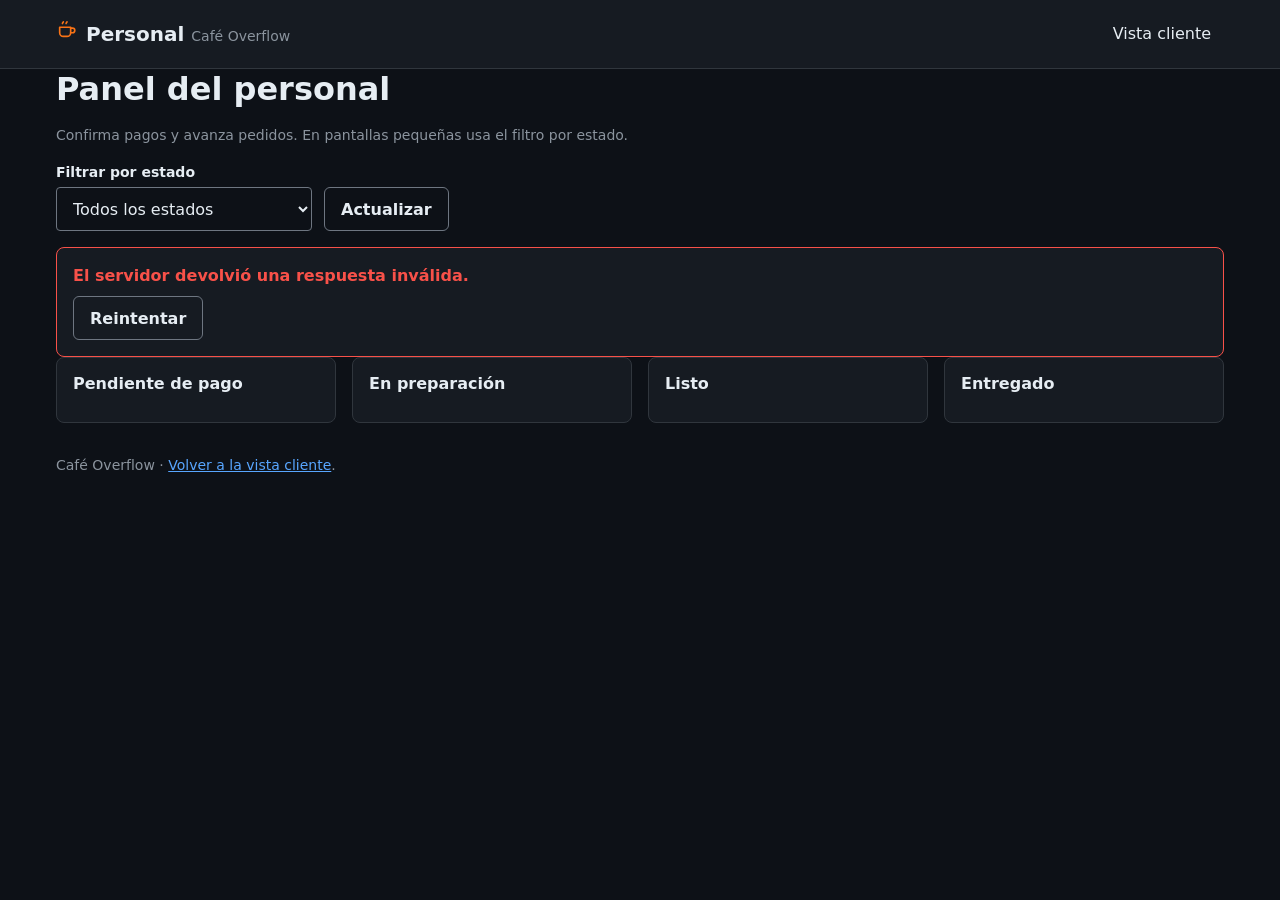
==== cafe_overflow/presentation/web/personal.html @ 3818ed90 "feat: agrega la interfaz web para clientes y personal" ====
<!DOCTYPE html>
<html lang="es">
<head>
  <meta charset="utf-8">
  <meta name="viewport" content="width=device-width, initial-scale=1">
  <meta name="description" content="Panel del personal de Café Overflow: gestiona pedidos por estado.">
  <title>Personal · Café Overflow</title>
  <link rel="icon" href="data:image/svg+xml,%3Csvg xmlns='http://www.w3.org/2000/svg' viewBox='0 0 24 24' fill='none' stroke='%23f97316' stroke-width='2'%3E%3Cpath d='M4 9h12v6a4 4 0 0 1-4 4H8a4 4 0 0 1-4-4V9z'/%3E%3C/svg%3E">
  <link rel="stylesheet" href="css/tokens.css">
  <link rel="stylesheet" href="css/base.css">
  <link rel="stylesheet" href="css/components.css">
  <link rel="stylesheet" href="css/views.css">
</head>
<body>
  <a class="skip-link" href="#contenido">Saltar al contenido principal</a>

  <header class="site-header">
    <div class="contenedor site-header__inner">
      <a class="marca" href="personal.html" aria-label="Panel del personal, inicio">
        <span class="marca__icono" aria-hidden="true">
          <svg width="22" height="22" viewBox="0 0 24 24" fill="none" stroke="currentColor" stroke-width="1.8" stroke-linecap="round" stroke-linejoin="round"><path d="M4 9h12v6a4 4 0 0 1-4 4H8a4 4 0 0 1-4-4V9z"/><path d="M16 10h2a2.5 2.5 0 0 1 0 5h-2"/><path d="M7 5c0-1 1-1 1-2M11 5c0-1 1-1 1-2"/></svg>
        </span>
        <span>Personal <span class="marca__tag">Café Overflow</span></span>
      </a>
      <nav class="nav-principal" aria-label="Navegación principal">
        <a href="index.html">Vista cliente</a>
      </nav>
    </div>
  </header>

  <main class="contenedor" id="contenido">
    <h1>Panel del personal</h1>
    <p class="texto-secundario">Confirma pagos y avanza pedidos. En pantallas pequeñas usa el filtro por estado.</p>

    <div class="personal-controles">
      <div class="field">
        <label class="field__label" for="personal-filtro">Filtrar por estado</label>
        <select class="field__select" id="personal-filtro"></select>
      </div>
      <button class="btn btn--secondary" id="personal-actualizar" type="button">Actualizar</button>
    </div>

    <div id="personal-estado" aria-live="polite"></div>

    <div class="personal-board" id="personal-board">
      <section class="personal-columna" id="col-PENDIENTE_DE_PAGO" aria-labelledby="t-PENDIENTE_DE_PAGO">
        <h2 class="personal-columna__titulo" id="t-PENDIENTE_DE_PAGO">Pendiente de pago <span class="personal-columna__conteo" id="conteo-PENDIENTE_DE_PAGO"></span></h2>
        <div id="lista-PENDIENTE_DE_PAGO"></div>
      </section>
      <section class="personal-columna" id="col-EN_PREPARACION" aria-labelledby="t-EN_PREPARACION">
        <h2 class="personal-columna__titulo" id="t-EN_PREPARACION">En preparación <span class="personal-columna__conteo" id="conteo-EN_PREPARACION"></span></h2>
        <div id="lista-EN_PREPARACION"></div>
      </section>
      <section class="personal-columna" id="col-LISTO" aria-labelledby="t-LISTO">
        <h2 class="personal-columna__titulo" id="t-LISTO">Listo <span class="personal-columna__conteo" id="conteo-LISTO"></span></h2>
        <div id="lista-LISTO"></div>
      </section>
      <section class="personal-columna" id="col-ENTREGADO" aria-labelledby="t-ENTREGADO">
        <h2 class="personal-columna__titulo" id="t-ENTREGADO">Entregado <span class="personal-columna__conteo" id="conteo-ENTREGADO"></span></h2>
        <div id="lista-ENTREGADO"></div>
      </section>
    </div>
  </main>

  <footer class="site-footer">
    <div class="contenedor">
      <p>Café Overflow · <a href="index.html">Volver a la vista cliente</a>.</p>
    </div>
  </footer>

  <div class="toasts" id="toasts" aria-live="polite"></div>
  <noscript><p class="contenedor">Esta aplicación necesita JavaScript para gestionar pedidos.</p></noscript>

  <script type="module" src="js/vistas/personal.js"></script>
</body>
</html>
---- cafe_overflow/presentation/web/css/tokens.css ----
/* tokens.css — Design system Café Overflow v1.0 (Docs/DESING.md §3).
   Dark-only, cero dependencias externas, solo fuentes del sistema. */

:root {
  color-scheme: dark;

  /* 3.1 Superficies (GitHub Dark / Primer) */
  --bg-base: #0d1117;
  --bg-surface: #161b22;
  --bg-elevated: #1c2128;

  /* 3.1 Bordes con roles distintos: subtle decora, field delimita campos */
  --border-subtle: #30363d;
  --border-field: #6e7681;

  /* 3.1 Texto (inverse va SOBRE el botón naranja, ratio 6.8) */
  --text-main: #e6edf3;
  --text-muted: #8b949e;
  --text-inverse: #0d1117;

  /* 3.2 Acentos semánticos: un tinte, un significado */
  --accent-coffee: #f97316;
  --color-success: #3fb950;
  --color-warning: #d29922;
  --color-error: #f85149;
  --color-info: #58a6ff;
  --color-loyalty: #bc8cff;

  /* 3.3 Estados del pedido (sin solapes con stock ni niveles) */
  --st-pendiente: #d29922;
  --st-preparacion: #58a6ff;
  --st-listo: #3fb950;
  --st-entregado: #8b949e;

  /* 3.5 Tipografía: solo stacks del sistema */
  --font-sans: system-ui, -apple-system, "Segoe UI", Roboto, "Helvetica Neue", Arial, sans-serif;
  --font-mono: ui-monospace, "SFMono-Regular", "Cascadia Code", Consolas, "Liberation Mono", Menlo, monospace;

  --text-xs: 0.75rem;
  --text-sm: 0.875rem;
  --text-md: 1rem;
  --text-lg: 1.25rem;
  --text-xl: 1.5rem;
  --text-2xl: 2rem;

  --leading-tight: 1.25;
  --leading-body: 1.5;
  --weight-regular: 400;
  --weight-medium: 600;
  --weight-bold: 700;

  /* 3.6 Espaciado base 4px */
  --space-1: 0.25rem;
  --space-2: 0.5rem;
  --space-3: 0.75rem;
  --space-4: 1rem;
  --space-6: 1.5rem;
  --space-8: 2rem;
  --space-12: 3rem;

  /* 3.6 Radios: estética IDE contenida */
  --radius-sm: 4px;
  --radius-md: 6px;
  --radius-lg: 8px;
  --radius-full: 999px;

  /* 3.6 Breakpoints mobile-first y ancho máximo */
  --bp-md: 640px;
  --bp-lg: 1024px;
  --content-max: 1200px;

  /* 3.8 Foco y motion */
  --focus-ring: 2px solid var(--color-info);
  --focus-offset: 2px;
  --duration-fast: 150ms;
  --duration-base: 200ms;
  --easing-standard: cubic-bezier(0.2, 0, 0, 1);
}
---- cafe_overflow/presentation/web/css/base.css ----
/* base.css — reset mínimo, tipografía, foco y layout base (DESING.md §3.5, §3.8, §6). */

*, *::before, *::after {
  box-sizing: border-box;
}

html {
  scroll-behavior: smooth;
}

body {
  margin: 0;
  background-color: var(--bg-base);
  color: var(--text-main);
  font-family: var(--font-sans);
  font-size: var(--text-md);
  line-height: var(--leading-body);
  min-height: 100vh;
}

/* Foco solo con teclado, según §3.8. */
:focus-visible {
  outline: var(--focus-ring);
  outline-offset: var(--focus-offset);
}

h1, h2, h3 {
  line-height: var(--leading-tight);
  margin: 0 0 var(--space-4);
}

h1 {
  font-size: var(--text-2xl);
  font-weight: var(--weight-bold);
}

h2 {
  font-size: var(--text-xl);
  font-weight: var(--weight-medium);
}

h3 {
  font-size: var(--text-lg);
  font-weight: var(--weight-medium);
}

p {
  margin: 0 0 var(--space-4);
}

a {
  color: var(--color-info);
}

/* Cifras monetarias, IDs y saldos: mono + tabulares (§3.5). */
.mono, .precio, .pedido-id, .saldo-puntos {
  font-family: var(--font-mono);
  font-variant-numeric: tabular-nums;
}

/* Contenedor centrado con ancho máximo (§6). */
.contenedor {
  max-width: var(--content-max);
  margin-inline: auto;
  padding-inline: var(--space-4);
}

/* Enlace de salto para teclado y lectores (§accesibilidad). */
.skip-link {
  position: absolute;
  left: var(--space-4);
  top: -100px;
  background: var(--bg-elevated);
  color: var(--text-main);
  border: 1px solid var(--border-field);
  border-radius: var(--radius-md);
  padding: var(--space-2) var(--space-4);
  z-index: 300;
  min-height: 44px;
  display: inline-flex;
  align-items: center;
}

.skip-link:focus-visible {
  top: var(--space-2);
}

/* Cabecera y navegación del sitio. */
.site-header {
  background: var(--bg-surface);
  border-bottom: 1px solid var(--border-subtle);
  position: sticky;
  top: 0;
  z-index: 10;
}

.site-header__inner {
  display: flex;
  align-items: center;
  gap: var(--space-4);
  flex-wrap: wrap;
  padding-block: var(--space-3);
}

.marca {
  display: inline-flex;
  align-items: center;
  gap: var(--space-2);
  color: var(--text-main);
  text-decoration: none;
  font-weight: var(--weight-bold);
  font-size: var(--text-lg);
  min-height: 44px;
}

.marca__icono {
  color: var(--accent-coffee);
  flex: none;
}

.marca__tag {
  color: var(--text-muted);
  font-weight: var(--weight-regular);
  font-size: var(--text-sm);
}

.nav-principal {
  display: flex;
  gap: var(--space-2);
  flex-wrap: wrap;
  margin-left: auto;
}

.nav-principal a {
  color: var(--text-main);
  text-decoration: none;
  min-height: 44px;
  display: inline-flex;
  align-items: center;
  padding: var(--space-2) var(--space-3);
  border-radius: var(--radius-md);
  border: 1px solid transparent;
}

.nav-principal a:hover {
  background: var(--bg-elevated);
  border-color: var(--border-subtle);
}

.seccion {
  padding-block: var(--space-8);
  border-bottom: 1px solid var(--border-subtle);
}

.seccion__cabecera {
  display: flex;
  align-items: center;
  gap: var(--space-4);
  flex-wrap: wrap;
  margin-bottom: var(--space-4);
}

.seccion__cabecera h2 {
  margin: 0;
  margin-right: auto;
}

.texto-secundario {
  color: var(--text-muted);
  font-size: var(--text-sm);
}

.site-footer {
  padding-block: var(--space-8);
  color: var(--text-muted);
  font-size: var(--text-sm);
}

/* Toda animación respeta prefers-reduced-motion (§3.8). */
@media (prefers-reduced-motion: reduce) {
  *, *::before, *::after {
    animation-duration: 0.01ms !important;
    animation-iteration-count: 1 !important;
    transition-duration: 0.01ms !important;
    scroll-behavior: auto !important;
  }
}
---- cafe_overflow/presentation/web/css/components.css ----
/* components.css — componentes y estados mínimos (DESING.md §5). BEM. */

/* 5.1 Botones: una acción primaria por vista, altura mínima 44px. */
.btn {
  font-family: var(--font-sans);
  font-size: var(--text-md);
  font-weight: var(--weight-medium);
  min-height: 44px;
  padding: var(--space-2) var(--space-4);
  border-radius: var(--radius-md);
  border: 1px solid transparent;
  cursor: pointer;
  display: inline-flex;
  align-items: center;
  justify-content: center;
  gap: var(--space-2);
  text-decoration: none;
  transition: background var(--duration-fast) var(--easing-standard),
    border-color var(--duration-fast) var(--easing-standard);
}

.btn--primary {
  background: var(--accent-coffee);
  color: var(--text-inverse);
}

.btn--primary:hover {
  filter: brightness(1.08);
}

.btn--secondary {
  background: transparent;
  color: var(--text-main);
  border-color: var(--border-field);
}

.btn--secondary:hover {
  background: var(--bg-elevated);
}

.btn--danger {
  background: transparent;
  color: var(--color-error);
  border-color: var(--color-error);
}

.btn--danger:hover {
  background: var(--bg-elevated);
}

.btn--ghost {
  background: transparent;
  color: var(--text-main);
}

.btn--ghost:hover {
  background: var(--bg-elevated);
}

.btn:disabled, .btn[aria-disabled="true"] {
  opacity: 0.5;
  cursor: not-allowed;
}

/* Estado loading: spinner CSS + texto "Procesando…", sin perder foco. */
.btn__spinner {
  width: 1rem;
  height: 1rem;
  border-radius: 50%;
  border: 2px solid currentColor;
  border-top-color: transparent;
  animation: giro 0.8s linear infinite;
  flex: none;
}

@keyframes giro {
  to { transform: rotate(360deg); }
}

/* 5.2 Inputs: label arriba, borde field, error accesible. */
.field {
  display: flex;
  flex-direction: column;
  gap: var(--space-1);
  margin-bottom: var(--space-4);
}

.field__label {
  font-weight: var(--weight-medium);
  font-size: var(--text-sm);
}

.field__input, .field__select {
  font-family: var(--font-sans);
  font-size: var(--text-md);
  color: var(--text-main);
  background: var(--bg-base);
  border: 1px solid var(--border-field);
  border-radius: var(--radius-sm);
  min-height: 44px;
  padding: var(--space-2) var(--space-3);
  width: 100%;
}

.field__input:focus-visible, .field__select:focus-visible {
  outline: var(--focus-ring);
  outline-offset: var(--focus-offset);
}

.field__input[aria-invalid="true"] {
  border-color: var(--color-error);
}

.field__help {
  color: var(--text-muted);
  font-size: var(--text-sm);
  margin: 0;
}

.field__error {
  color: var(--color-error);
  font-size: var(--text-sm);
  margin: 0;
  font-weight: var(--weight-medium);
}

/* 5.3 Stepper de cantidad: botones 44x44, valor en mono. */
.stepper {
  display: inline-flex;
  align-items: center;
  gap: var(--space-2);
}

.stepper__btn {
  width: 44px;
  height: 44px;
  display: inline-flex;
  align-items: center;
  justify-content: center;
  background: var(--bg-elevated);
  color: var(--text-main);
  border: 1px solid var(--border-field);
  border-radius: var(--radius-md);
  font-size: var(--text-lg);
  cursor: pointer;
}

.stepper__btn:hover {
  border-color: var(--accent-coffee);
}

.stepper__btn:disabled {
  opacity: 0.5;
  cursor: not-allowed;
}

.stepper__value {
  font-family: var(--font-mono);
  font-variant-numeric: tabular-nums;
  min-width: 3ch;
  text-align: center;
  font-size: var(--text-md);
}

/* 5.4 Tarjeta de producto estilo snippet. */
.card-producto {
  background: var(--bg-surface);
  border: 1px solid var(--border-subtle);
  border-radius: var(--radius-lg);
  padding: var(--space-4);
  display: flex;
  flex-direction: column;
  gap: var(--space-2);
  transition: border-color var(--duration-fast) var(--easing-standard);
}

.card-producto:hover {
  border-color: var(--border-field);
}

.card-producto__nombre {
  font-size: var(--text-lg);
  font-weight: var(--weight-medium);
  margin: 0;
}

/* Foto local del producto: encuadre fijo, sin deformar la tarjeta. */
.card-producto__foto {
  width: 100%;
  aspect-ratio: 16 / 9;
  object-fit: cover;
  border-radius: var(--radius-md);
  border: 1px solid var(--border-subtle);
  display: block;
}

.card-producto__precio {
  font-family: var(--font-mono);
  font-variant-numeric: tabular-nums;
  font-size: var(--text-lg);
  color: var(--accent-coffee);
}

.card-producto__acciones {
  margin-top: auto;
  padding-top: var(--space-2);
}

/* 5.6 Badges: pill 12px mono, texto siempre explícito. */
.badge {
  display: inline-flex;
  align-items: center;
  gap: var(--space-1);
  font-family: var(--font-mono);
  font-size: var(--text-xs);
  letter-spacing: 0.02em;
  border-radius: var(--radius-sm);
  border: 1px solid;
  padding: 0.2rem 0.6rem;
  white-space: nowrap;
  min-height: 24px;
}

.badge--pendiente {
  color: var(--st-pendiente);
  border-color: var(--st-pendiente);
  background: rgba(210, 153, 34, 0.15);
}

.badge--preparacion {
  color: var(--st-preparacion);
  border-color: var(--st-preparacion);
  background: rgba(88, 166, 255, 0.15);
}

.badge--listo {
  color: var(--st-listo);
  border-color: var(--st-listo);
  background: rgba(63, 185, 80, 0.15);
}

.badge--entregado {
  color: var(--st-entregado);
  border-color: var(--st-entregado);
  background: rgba(139, 148, 158, 0.15);
}

.badge--stock-ok {
  color: var(--color-success);
  border-color: var(--color-success);
  background: rgba(63, 185, 80, 0.15);
}

.badge--stock-bajo {
  color: var(--color-warning);
  border-color: var(--color-warning);
  background: rgba(210, 153, 34, 0.15);
}

.badge--stock-agotado {
  color: var(--color-error);
  border-color: var(--color-error);
  background: rgba(248, 81, 73, 0.15);
}

.badge--junior {
  color: var(--text-muted);
  border-color: var(--text-muted);
  background: transparent;
}

.badge--mid {
  color: var(--color-info);
  border-color: var(--color-info);
  background: rgba(88, 166, 255, 0.15);
}

.badge--senior {
  color: var(--accent-coffee);
  border-color: var(--accent-coffee);
  background: rgba(249, 115, 22, 0.15);
}

.badge--puntos {
  color: var(--color-loyalty);
  border-color: var(--color-loyalty);
  background: rgba(188, 140, 255, 0.15);
}

/* 5.7 Pipeline de estado: 4 pasos con conectores tipo tubería. */
.pipeline {
  list-style: none;
  display: flex;
  align-items: center;
  margin: var(--space-3) 0;
  padding: 0;
}

.pipeline__paso {
  display: flex;
  align-items: center;
  gap: var(--space-1);
  font-size: var(--text-xs);
  font-family: var(--font-mono);
  color: var(--text-muted);
  border: 1px solid var(--border-subtle);
  border-radius: var(--radius-full);
  padding: 0.25rem 0.6rem;
  white-space: nowrap;
}

.pipeline__conector {
  flex: 1;
  min-width: var(--space-2);
  height: 2px;
  background: var(--border-subtle);
}

.pipeline__paso--completo {
  color: var(--color-success);
  border-color: var(--color-success);
}

.pipeline__paso--completo + .pipeline__conector {
  background: var(--color-success);
}

/* El paso activo late sutil; sin pulso con reduced-motion. */
.pipeline__paso--activo {
  font-weight: var(--weight-bold);
}

.pipeline__paso--activo[data-estado="PENDIENTE_DE_PAGO"] {
  color: var(--st-pendiente);
  border-color: var(--st-pendiente);
  animation: pulso var(--duration-base) var(--easing-standard) infinite alternate;
}

.pipeline__paso--activo[data-estado="EN_PREPARACION"] {
  color: var(--st-preparacion);
  border-color: var(--st-preparacion);
  animation: pulso var(--duration-base) var(--easing-standard) infinite alternate;
}

.pipeline__paso--activo[data-estado="LISTO"] {
  color: var(--st-listo);
  border-color: var(--st-listo);
  animation: pulso var(--duration-base) var(--easing-standard) infinite alternate;
}

@keyframes pulso {
  from { opacity: 1; }
  to { opacity: 0.65; }
}

/* 5.5 Resumen de compra: filas de totales del servidor. */
.resumen {
  background: var(--bg-surface);
  border: 1px solid var(--border-subtle);
  border-radius: var(--radius-lg);
  padding: var(--space-4);
}

.resumen__fila {
  display: flex;
  justify-content: space-between;
  gap: var(--space-4);
  padding-block: var(--space-1);
  font-size: var(--text-sm);
}

.resumen__fila dd {
  margin: 0;
  font-family: var(--font-mono);
  font-variant-numeric: tabular-nums;
}

.resumen__fila--total {
  border-top: 1px solid var(--border-subtle);
  margin-top: var(--space-2);
  padding-top: var(--space-3);
  font-size: var(--text-md);
  font-weight: var(--weight-bold);
}

.resumen__fila--total dd {
  color: var(--accent-coffee);
  font-size: var(--text-lg);
}

/* 5.9 Toasts: región fija con aria-live. */
.toasts {
  position: fixed;
  bottom: var(--space-4);
  right: var(--space-4);
  left: var(--space-4);
  display: flex;
  flex-direction: column;
  gap: var(--space-2);
  z-index: 200;
  pointer-events: none;
}

@media (min-width: 640px) {
  .toasts {
    left: auto;
    width: min(22rem, calc(100vw - 2rem));
  }
}

.toast {
  pointer-events: auto;
  display: flex;
  align-items: flex-start;
  gap: var(--space-2);
  background: var(--bg-elevated);
  border: 1px solid var(--border-field);
  border-left-width: 4px;
  border-radius: var(--radius-md);
  padding: var(--space-3) var(--space-4);
  font-size: var(--text-sm);
}

.toast--success { border-left-color: var(--color-success); }
.toast--error { border-left-color: var(--color-error); }
.toast--info { border-left-color: var(--color-info); }

.toast__texto {
  flex: 1;
  margin: 0;
}

.toast__cerrar {
  background: transparent;
  border: none;
  color: var(--text-muted);
  cursor: pointer;
  min-width: 44px;
  min-height: 44px;
  margin: calc(var(--space-2) * -1);
  font-size: var(--text-md);
}

/* 5.10 Vacíos, carga y errores. */
.empty {
  text-align: center;
  padding: var(--space-8) var(--space-4);
  border: 1px dashed var(--border-field);
  border-radius: var(--radius-lg);
  color: var(--text-muted);
}

.empty__icono {
  color: var(--text-muted);
  margin-bottom: var(--space-2);
}

.error-box {
  border: 1px solid var(--color-error);
  border-radius: var(--radius-lg);
  padding: var(--space-4);
  background: var(--bg-surface);
}

.error-box__titulo {
  color: var(--color-error);
  font-weight: var(--weight-bold);
  margin: 0 0 var(--space-2);
}

/* Skeleton con texto terminal decorativo (aria-hidden). */
.skeleton {
  border: 1px solid var(--border-subtle);
  border-radius: var(--radius-lg);
  padding: var(--space-4);
  background: var(--bg-surface);
}

.terminal-line {
  font-family: var(--font-mono);
  font-size: var(--text-sm);
  color: var(--color-success);
}

/* Barra sticky móvil del carrito (§5.5, z-index 10). */
.sticky-bar {
  position: sticky;
  bottom: 0;
  z-index: 10;
  display: flex;
  align-items: center;
  gap: var(--space-4);
  background: var(--bg-elevated);
  border: 1px solid var(--border-subtle);
  border-radius: var(--radius-lg);
  padding: var(--space-3) var(--space-4);
  margin-top: var(--space-4);
}

/* Diálogo de registro: <dialog> nativo. */
.dialogo {
  background: var(--bg-surface);
  color: var(--text-main);
  border: 1px solid var(--border-field);
  border-radius: var(--radius-lg);
  padding: var(--space-6);
  max-width: min(26rem, calc(100vw - 2rem));
}

.dialogo::backdrop {
  background: rgba(13, 17, 23, 0.7);
}

/* Tabla de pedidos (desktop). */
.tabla {
  width: 100%;
  border-collapse: collapse;
  font-size: var(--text-sm);
}

.tabla th, .tabla td {
  text-align: left;
  padding: var(--space-2) var(--space-3);
  border-bottom: 1px solid var(--border-subtle);
}

.tabla th {
  color: var(--text-muted);
  font-weight: var(--weight-medium);
}

/* Tarjeta de pedido (móvil). */
.pedido-card {
  background: var(--bg-surface);
  border: 1px solid var(--border-subtle);
  border-radius: var(--radius-lg);
  padding: var(--space-4);
  margin-bottom: var(--space-3);
}

.pedido-card__cabecera {
  display: flex;
  align-items: center;
  gap: var(--space-2);
  flex-wrap: wrap;
  margin-bottom: var(--space-2);
}

/* Chip de cliente en cabecera. */
.cliente-chip {
  display: inline-flex;
  align-items: center;
  gap: var(--space-2);
  font-size: var(--text-sm);
  color: var(--text-muted);
  border: 1px solid var(--border-subtle);
  border-radius: var(--radius-full);
  padding: var(--space-1) var(--space-3);
  min-height: 44px;
}
---- cafe_overflow/presentation/web/css/views.css ----
/* views.css — vistas y layout mobile-first (DESING.md §6). */

/* Menú: 1 col base → 2 cols ≥640px → 3 cols ≥1024px. */
.menu-grid {
  display: grid;
  grid-template-columns: 1fr;
  gap: var(--space-4);
  list-style: none;
  margin: 0;
  padding: 0;
}

@media (min-width: 640px) {
  .menu-grid {
    grid-template-columns: repeat(2, 1fr);
  }
}

@media (min-width: 1024px) {
  .menu-grid {
    grid-template-columns: repeat(3, 1fr);
  }
}

.menu-filtros {
  display: flex;
  gap: var(--space-2);
  margin-bottom: var(--space-4);
  flex-wrap: wrap;
}

/* Carrito: apilado en móvil, panel lateral en desktop. */
.carrito-layout {
  display: grid;
  grid-template-columns: 1fr;
  gap: var(--space-4);
}

@media (min-width: 1024px) {
  .carrito-layout {
    grid-template-columns: 2fr 1fr;
    align-items: start;
  }

  /* En desktop la barra sticky se integra al panel. */
  .sticky-bar {
    position: static;
  }
}

.carrito-item {
  display: flex;
  align-items: center;
  gap: var(--space-3);
  padding-block: var(--space-3);
  border-bottom: 1px solid var(--border-subtle);
  flex-wrap: wrap;
}

.carrito-item__nombre {
  flex: 1 1 10rem;
  font-weight: var(--weight-medium);
}

.carrito-item__precio {
  font-family: var(--font-mono);
  font-variant-numeric: tabular-nums;
  color: var(--text-muted);
  font-size: var(--text-sm);
}

/* Mis pedidos: cards en móvil, tabla en desktop. */
.pedidos-tabla {
  display: none;
}

/* El pipeline envuelve en 2 filas en 375px para no desbordar. */
.pipeline {
  flex-wrap: wrap;
  row-gap: var(--space-2);
}

.pipeline__conector {
  min-width: var(--space-3);
}

@media (min-width: 1024px) {
  .pedidos-tabla {
    display: block;
    overflow-x: auto;
  }

  .pedidos-cards {
    display: none;
  }
}

/* Perfil / lealtad. */
.perfil-card {
  background: var(--bg-surface);
  border: 1px solid var(--border-subtle);
  border-radius: var(--radius-lg);
  padding: var(--space-6);
  display: grid;
  gap: var(--space-4);
}

.perfil-card__nivel {
  display: flex;
  align-items: center;
  gap: var(--space-3);
  flex-wrap: wrap;
}

.perfil-stats {
  display: grid;
  grid-template-columns: 1fr;
  gap: var(--space-3);
  margin: 0;
}

@media (min-width: 640px) {
  .perfil-stats {
    grid-template-columns: repeat(3, 1fr);
  }
}

.perfil-stats__item {
  border: 1px solid var(--border-subtle);
  border-radius: var(--radius-md);
  padding: var(--space-3) var(--space-4);
}

.perfil-stats dt {
  font-size: var(--text-xs);
  color: var(--text-muted);
  margin-bottom: var(--space-1);
}

.perfil-stats dd {
  margin: 0;
  font-family: var(--font-mono);
  font-variant-numeric: tabular-nums;
  font-size: var(--text-lg);
}

/* Personal: kanban en desktop, lista apilada + filtro bajo 1024px. */
.personal-controles {
  display: flex;
  gap: var(--space-3);
  flex-wrap: wrap;
  align-items: end;
  margin-bottom: var(--space-4);
}

.personal-controles .field {
  margin-bottom: 0;
  min-width: min(16rem, 100%);
}

.personal-board {
  display: grid;
  grid-template-columns: 1fr;
  gap: var(--space-4);
}

/* En móvil solo se muestra la columna filtrada (gestionado por JS). */
.personal-columna {
  background: var(--bg-surface);
  border: 1px solid var(--border-subtle);
  border-radius: var(--radius-lg);
  padding: var(--space-4);
}

.personal-columna__titulo {
  display: flex;
  align-items: center;
  gap: var(--space-2);
  flex-wrap: wrap;
  font-size: var(--text-md);
  margin: 0 0 var(--space-3);
}

.personal-columna__conteo {
  font-family: var(--font-mono);
  font-size: var(--text-xs);
  color: var(--text-muted);
}

@media (min-width: 1024px) {
  .personal-board {
    grid-template-columns: repeat(4, 1fr);
    align-items: start;
  }

  /* En desktop el filtro no limita columnas: todas visibles. */
  .personal-columna[hidden] {
    display: block;
  }
}
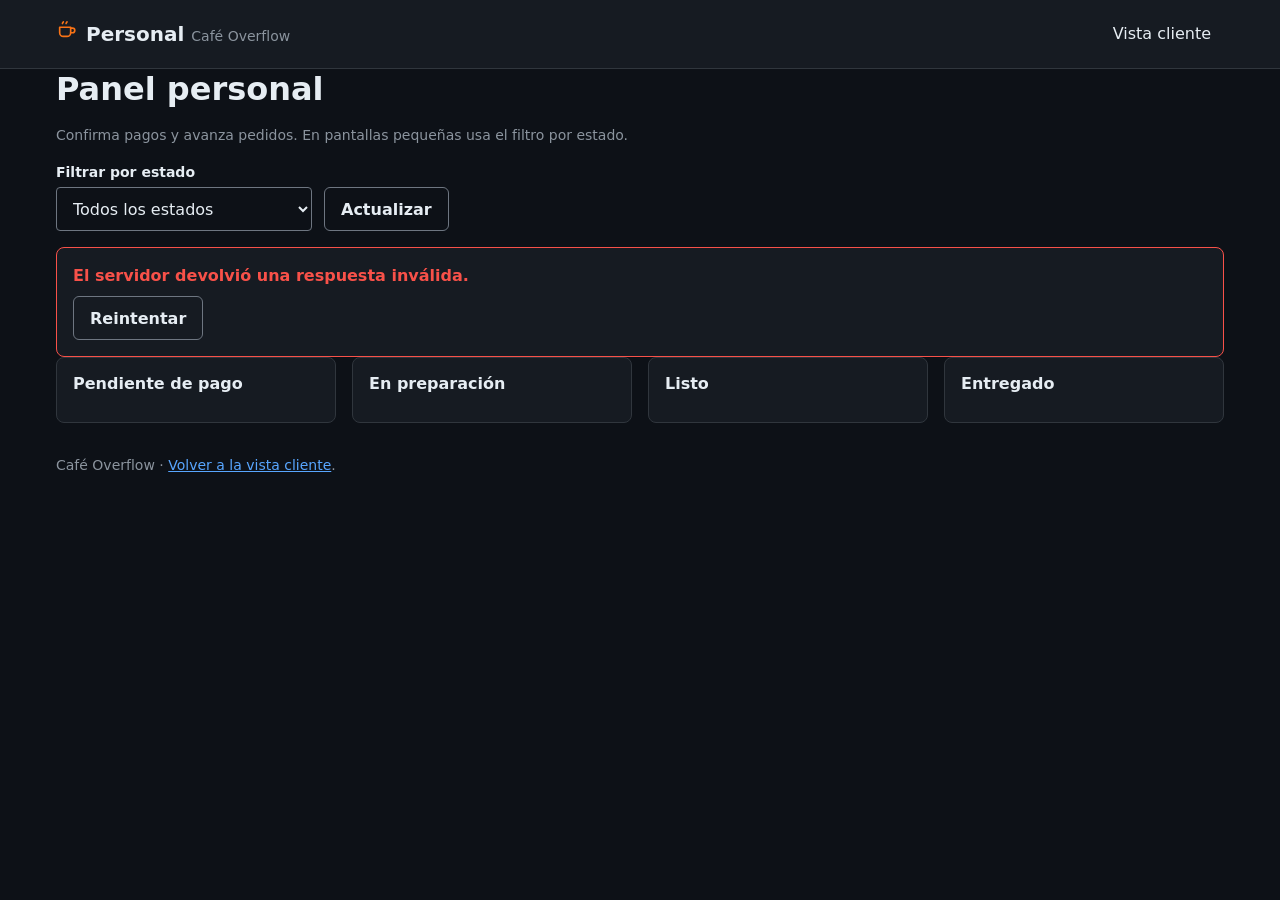
==== commit 1d11d7e3: "refactor: simplifica el título del panel del personal" ====
--- a/cafe_overflow/presentation/web/personal.html
+++ b/cafe_overflow/presentation/web/personal.html
@@ -29,7 +29,7 @@
   </header>
 
   <main class="contenedor" id="contenido">
-    <h1>Panel del personal</h1>
+    <h1>Panel personal</h1>
     <p class="texto-secundario">Confirma pagos y avanza pedidos. En pantallas pequeñas usa el filtro por estado.</p>
 
     <div class="personal-controles">
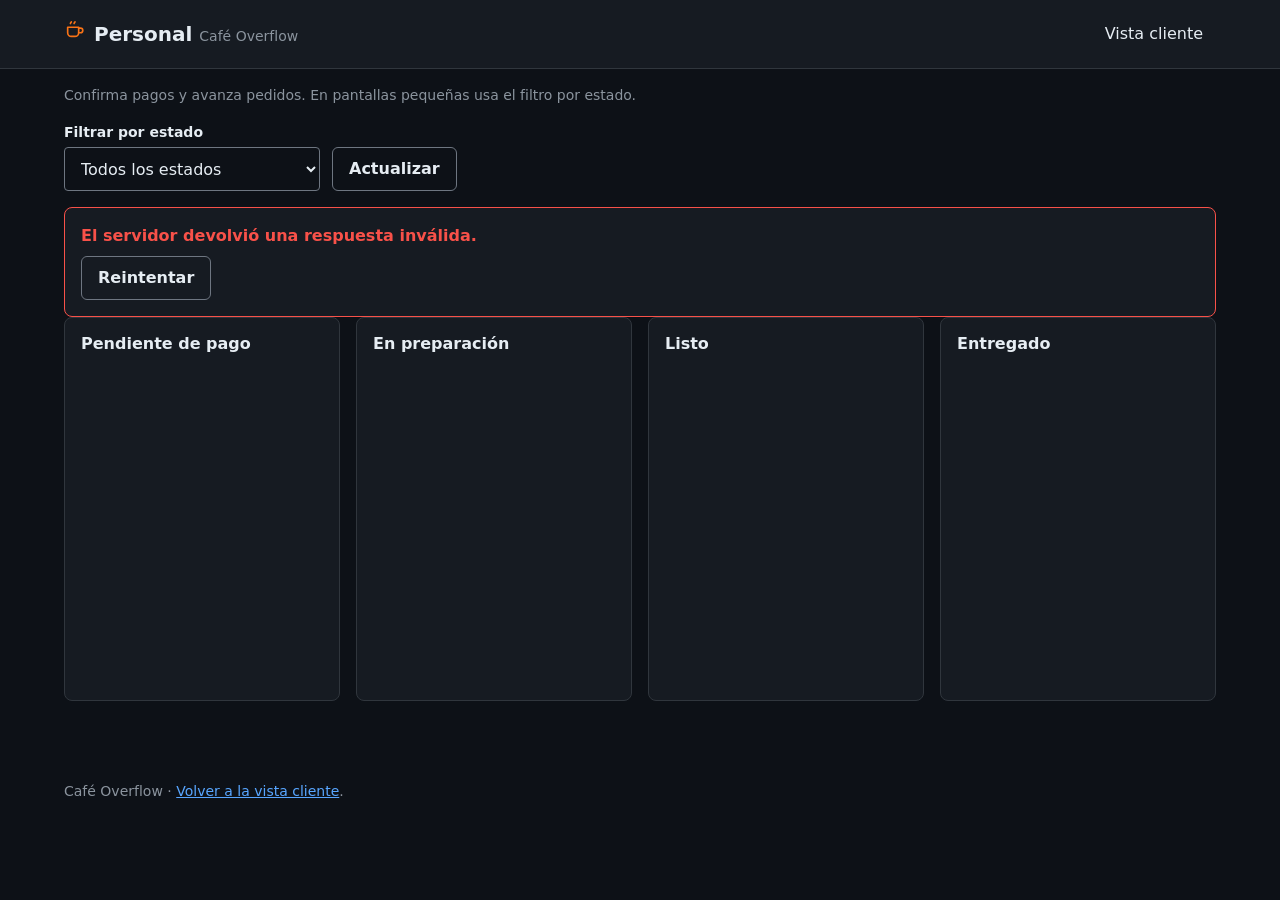
==== commit d9ce359c: "feat: integra la nueva estructura de la interfaz con correcciones" ====
--- a/cafe_overflow/presentation/web/personal.html
+++ b/cafe_overflow/presentation/web/personal.html
@@ -29,7 +29,9 @@
   </header>
 
   <main class="contenedor" id="contenido">
-    <h1>Panel personal</h1>
+    <!-- H1 oculto visualmente pero presente para SEO y screen readers -->
+    <h1 class="sr-only">Panel personal · Café Overflow</h1>
+    
     <p class="texto-secundario">Confirma pagos y avanza pedidos. En pantallas pequeñas usa el filtro por estado.</p>
 
     <div class="personal-controles">
@@ -73,4 +75,4 @@
 
   <script type="module" src="js/vistas/personal.js"></script>
 </body>
-</html>
+</html>
--- a/cafe_overflow/presentation/web/css/tokens.css
+++ b/cafe_overflow/presentation/web/css/tokens.css
@@ -1,5 +1,12 @@
-/* tokens.css — Design system Café Overflow v1.0 (Docs/DESING.md §3).
-   Dark-only, cero dependencias externas, solo fuentes del sistema. */
+/* tokens.css — Design system Café Overflow v1.1 (Docs/DESING.md §3).
+   Dark-only, cero dependencias externas, solo fuentes del sistema.
+   
+   Cambios v1.1:
+   - Eliminada duplicación de estados (st-* reutiliza color-*)
+   - Agregados tokens de elevation/shadow
+   - Agregados border-hover/focus
+   - Separado accent-brand de accent-primary
+*/
 
 :root {
   color-scheme: dark;
@@ -8,29 +15,36 @@
   --bg-base: #0d1117;
   --bg-surface: #161b22;
   --bg-elevated: #1c2128;
-
-  /* 3.1 Bordes con roles distintos: subtle decora, field delimita campos */
+  
+  /* 3.1 Bordes con roles distintos */
   --border-subtle: #30363d;
   --border-field: #6e7681;
+  --border-hover: #484f58;
+  --border-focus: var(--color-info);
 
-  /* 3.1 Texto (inverse va SOBRE el botón naranja, ratio 6.8) */
+  /* 3.1 Texto */
   --text-main: #e6edf3;
   --text-muted: #8b949e;
   --text-inverse: #0d1117;
 
-  /* 3.2 Acentos semánticos: un tinte, un significado */
-  --accent-coffee: #f97316;
+  /* 3.2 Decorativo de identidad (prompt terminal), distinto del semántico de éxito */
+  --accent-terminal: #3fb950;
+
+  /* 3.2 Acentos semánticos */
+  --accent-brand: #f97316;
+  --accent-primary: var(--accent-brand);
+  --accent-coffee: var(--accent-brand); /* alias de compatibilidad: botón primario y marca */
   --color-success: #3fb950;
   --color-warning: #d29922;
   --color-error: #f85149;
   --color-info: #58a6ff;
   --color-loyalty: #bc8cff;
 
-  /* 3.3 Estados del pedido (sin solapes con stock ni niveles) */
-  --st-pendiente: #d29922;
-  --st-preparacion: #58a6ff;
-  --st-listo: #3fb950;
-  --st-entregado: #8b949e;
+  /* 3.3 Estados del pedido (reutilizan semánticos para evitar duplicación) */
+  --st-pendiente: var(--color-warning);
+  --st-preparacion: var(--color-info);
+  --st-listo: var(--color-success);
+  --st-entregado: var(--text-muted);
 
   /* 3.5 Tipografía: solo stacks del sistema */
   --font-sans: system-ui, -apple-system, "Segoe UI", Roboto, "Helvetica Neue", Arial, sans-serif;
@@ -42,6 +56,8 @@
   --text-lg: 1.25rem;
   --text-xl: 1.5rem;
   --text-2xl: 2rem;
+  --text-3xl: 2.5rem;
+  --text-4xl: 3rem;
 
   --leading-tight: 1.25;
   --leading-body: 1.5;
@@ -58,7 +74,7 @@
   --space-8: 2rem;
   --space-12: 3rem;
 
-  /* 3.6 Radios: estética IDE contenida */
+  /* 3.6 Radios */
   --radius-sm: 4px;
   --radius-md: 6px;
   --radius-lg: 8px;
@@ -75,4 +91,11 @@
   --duration-fast: 150ms;
   --duration-base: 200ms;
   --easing-standard: cubic-bezier(0.2, 0, 0, 1);
-}
+
+  /* Elevation (sombras para cards/modales) */
+  --shadow-sm: 0 1px 2px rgba(0, 0, 0, 0.3);
+  --shadow-md: 0 4px 8px rgba(0, 0, 0, 0.4);
+  --shadow-lg: 0 8px 16px rgba(0, 0, 0, 0.5);
+
+  --duration-pulse: 1.4s;      /* pulso del paso activo, sin parpadeo */
+}
--- a/cafe_overflow/presentation/web/css/base.css
+++ b/cafe_overflow/presentation/web/css/base.css
@@ -1,11 +1,40 @@
-/* base.css — reset mínimo, tipografía, foco y layout base (DESING.md §3.5, §3.8, §6). */
+/* base.css — reset mínimo, tipografía, foco y layout base (DESING.md §3.5, §3.8, §6).
+   
+   Cambios v1.1:
+   - Reset completo de button/input/select/textarea
+   - Skip-link mejorado con transform
+   - Contenedor con padding responsive
+   - Agregada clase sr-only
+   - Secciones con border más visible y padding-top
+   - Easing aplicado a transiciones
+*/
 
 *, *::before, *::after {
   box-sizing: border-box;
 }
 
+/* Reset de elementos interactivos */
+button, input, select, textarea {
+  font: inherit;
+  color: inherit;
+  margin: 0;
+
+}
+
+button {
+  background: none;
+  border: none;
+  cursor: pointer;
+}
+
+input, textarea {
+  background: none;
+  border: none;
+  outline: none;
+}
+
 html {
-  scroll-behavior: smooth;
+  /* scroll-behavior movido a anchors específicos abajo */
 }
 
 body {
@@ -18,7 +47,12 @@
   min-height: 100vh;
 }
 
-/* Foco solo con teclado, según §3.8. */
+/* Scroll suave solo para anchors internos */
+a[href^="#"] {
+  scroll-behavior: smooth;
+}
+
+/* Foco solo con teclado, según §3.8 */
 :focus-visible {
   outline: var(--focus-ring);
   outline-offset: var(--focus-offset);
@@ -26,7 +60,8 @@
 
 h1, h2, h3 {
   line-height: var(--leading-tight);
-  margin: 0 0 var(--space-4);
+  margin-top: 0;
+  margin-bottom: var(--space-4);
 }
 
 h1 {
@@ -44,32 +79,61 @@
   font-weight: var(--weight-medium);
 }
 
+/* Reducir espacio después de heading cuando sigue un párrafo */
+h1 + p, h2 + p, h3 + p {
+  margin-top: calc(var(--space-4) * -0.5);
+}
+
 p {
   margin: 0 0 var(--space-4);
 }
 
 a {
   color: var(--color-info);
-}
-
-/* Cifras monetarias, IDs y saldos: mono + tabulares (§3.5). */
+  transition: color var(--duration-fast) var(--easing-standard);
+}
+
+a:hover {
+  color: var(--accent-primary);
+}
+
+/* Cifras monetarias, IDs y saldos: mono + tabulares (§3.5) */
 .mono, .precio, .pedido-id, .saldo-puntos {
   font-family: var(--font-mono);
   font-variant-numeric: tabular-nums;
 }
 
-/* Contenedor centrado con ancho máximo (§6). */
+/* Contenedor centrado con ancho máximo y padding responsive (§6) */
 .contenedor {
   max-width: var(--content-max);
   margin-inline: auto;
-  padding-inline: var(--space-4);
-}
-
-/* Enlace de salto para teclado y lectores (§accesibilidad). */
+  padding: var(--space-4);
+}
+
+@media (min-width: 640px) {
+  .contenedor {
+    padding: var(--space-6);
+  }
+}
+
+/* Clase para contenido solo accesible por screen readers */
+.sr-only {
+  position: absolute;
+  width: 1px;
+  height: 1px;
+  padding: 0;
+  margin: -1px;
+  overflow: hidden;
+  clip: rect(0, 0, 0, 0);
+  white-space: nowrap;
+  border: 0;
+}
+
+/* Enlace de salto para teclado y lectores (§accesibilidad) */
 .skip-link {
-  position: absolute;
+  position: fixed;
   left: var(--space-4);
-  top: -100px;
+  top: var(--space-4);
   background: var(--bg-elevated);
   color: var(--text-main);
   border: 1px solid var(--border-field);
@@ -79,13 +143,15 @@
   min-height: 44px;
   display: inline-flex;
   align-items: center;
+  transform: translateY(-200%);
+  transition: transform var(--duration-fast) var(--easing-standard);
 }
 
 .skip-link:focus-visible {
-  top: var(--space-2);
-}
-
-/* Cabecera y navegación del sitio. */
+  transform: translateY(0);
+}
+
+/* Cabecera y navegación del sitio */
 .site-header {
   background: var(--bg-surface);
   border-bottom: 1px solid var(--border-subtle);
@@ -111,10 +177,15 @@
   font-weight: var(--weight-bold);
   font-size: var(--text-lg);
   min-height: 44px;
+  transition: color var(--duration-fast) var(--easing-standard);
+}
+
+.marca:hover {
+  color: var(--accent-primary);
 }
 
 .marca__icono {
-  color: var(--accent-coffee);
+  color: var(--accent-brand);
   flex: none;
 }
 
@@ -140,6 +211,8 @@
   padding: var(--space-2) var(--space-3);
   border-radius: var(--radius-md);
   border: 1px solid transparent;
+  transition: background var(--duration-fast) var(--easing-standard),
+              border-color var(--duration-fast) var(--easing-standard);
 }
 
 .nav-principal a:hover {
@@ -147,9 +220,31 @@
   border-color: var(--border-subtle);
 }
 
+/* Sección visible según IntersectionObserver */
+.nav-principal a[aria-current="location"] {
+  color: var(--accent-coffee);
+  font-weight: var(--weight-medium);
+  position: relative;
+}
+
+.nav-principal a[aria-current="location"]::after {
+  content: '';
+  position: absolute;
+  bottom: -2px;
+  left: var(--space-3);
+  right: var(--space-3);
+  height: 2px;
+  background: var(--accent-coffee);
+  border-radius: var(--radius-full);
+}
+
 .seccion {
   padding-block: var(--space-8);
-  border-bottom: 1px solid var(--border-subtle);
+  border-bottom: 2px solid var(--border-subtle);
+}
+
+.seccion:first-of-type {
+  padding-top: var(--space-12);
 }
 
 .seccion__cabecera {
@@ -176,7 +271,7 @@
   font-size: var(--text-sm);
 }
 
-/* Toda animación respeta prefers-reduced-motion (§3.8). */
+/* Toda animación respeta prefers-reduced-motion (§3.8) */
 @media (prefers-reduced-motion: reduce) {
   *, *::before, *::after {
     animation-duration: 0.01ms !important;
@@ -184,4 +279,4 @@
     transition-duration: 0.01ms !important;
     scroll-behavior: auto !important;
   }
-}
+}
--- a/cafe_overflow/presentation/web/css/components.css
+++ b/cafe_overflow/presentation/web/css/components.css
@@ -1,4 +1,9 @@
-/* components.css — componentes y estados mínimos (DESING.md §5). BEM. */
+/* components.css — componentes y estados mínimos (DESING.md §5). BEM.
+   v1.1: hover excluye disabled, filter entra en la transition de .btn,
+   pulso del pipeline con duración propia (sin parpadeo), fondos de badges y
+   backdrop derivados de tokens con color-mix, terminal-line con token de
+   identidad, y tres mejoras menores (stepper con transition, hover de fila
+   en tabla, cliente-chip sin target de 44px por no ser interactivo). */
 
 /* 5.1 Botones: una acción primaria por vista, altura mínima 44px. */
 .btn {
@@ -16,7 +21,8 @@
   gap: var(--space-2);
   text-decoration: none;
   transition: background var(--duration-fast) var(--easing-standard),
-    border-color var(--duration-fast) var(--easing-standard);
+    border-color var(--duration-fast) var(--easing-standard),
+    filter var(--duration-fast) var(--easing-standard);
 }
 
 .btn--primary {
@@ -24,7 +30,8 @@
   color: var(--text-inverse);
 }
 
-.btn--primary:hover {
+/* :hover excluye disabled: un botón apagado no se ilumina al pasar el mouse. */
+.btn--primary:hover:not(:disabled) {
   filter: brightness(1.08);
 }
 
@@ -34,7 +41,7 @@
   border-color: var(--border-field);
 }
 
-.btn--secondary:hover {
+.btn--secondary:hover:not(:disabled) {
   background: var(--bg-elevated);
 }
 
@@ -44,7 +51,7 @@
   border-color: var(--color-error);
 }
 
-.btn--danger:hover {
+.btn--danger:hover:not(:disabled) {
   background: var(--bg-elevated);
 }
 
@@ -53,7 +60,7 @@
   color: var(--text-main);
 }
 
-.btn--ghost:hover {
+.btn--ghost:hover:not(:disabled) {
   background: var(--bg-elevated);
 }
 
@@ -143,9 +150,10 @@
   border-radius: var(--radius-md);
   font-size: var(--text-lg);
   cursor: pointer;
-}
-
-.stepper__btn:hover {
+  transition: border-color var(--duration-fast) var(--easing-standard);
+}
+
+.stepper__btn:hover:not(:disabled) {
   border-color: var(--accent-coffee);
 }
 
@@ -206,7 +214,9 @@
   padding-top: var(--space-2);
 }
 
-/* 5.6 Badges: pill 12px mono, texto siempre explícito. */
+/* 5.6 Badges: pill 12px mono, texto siempre explícito.
+   Los fondos se derivan del token con color-mix: si el token cambia,
+   el tinte del badge lo sigue (antes era RGBA hardcodeado). */
 .badge {
   display: inline-flex;
   align-items: center;
@@ -224,43 +234,43 @@
 .badge--pendiente {
   color: var(--st-pendiente);
   border-color: var(--st-pendiente);
-  background: rgba(210, 153, 34, 0.15);
+  background: color-mix(in srgb, var(--st-pendiente) 15%, transparent);
 }
 
 .badge--preparacion {
   color: var(--st-preparacion);
   border-color: var(--st-preparacion);
-  background: rgba(88, 166, 255, 0.15);
+  background: color-mix(in srgb, var(--st-preparacion) 15%, transparent);
 }
 
 .badge--listo {
   color: var(--st-listo);
   border-color: var(--st-listo);
-  background: rgba(63, 185, 80, 0.15);
+  background: color-mix(in srgb, var(--st-listo) 15%, transparent);
 }
 
 .badge--entregado {
   color: var(--st-entregado);
   border-color: var(--st-entregado);
-  background: rgba(139, 148, 158, 0.15);
+  background: color-mix(in srgb, var(--st-entregado) 15%, transparent);
 }
 
 .badge--stock-ok {
   color: var(--color-success);
   border-color: var(--color-success);
-  background: rgba(63, 185, 80, 0.15);
+  background: color-mix(in srgb, var(--color-success) 15%, transparent);
 }
 
 .badge--stock-bajo {
   color: var(--color-warning);
   border-color: var(--color-warning);
-  background: rgba(210, 153, 34, 0.15);
+  background: color-mix(in srgb, var(--color-warning) 15%, transparent);
 }
 
 .badge--stock-agotado {
   color: var(--color-error);
   border-color: var(--color-error);
-  background: rgba(248, 81, 73, 0.15);
+  background: color-mix(in srgb, var(--color-error) 15%, transparent);
 }
 
 .badge--junior {
@@ -272,19 +282,19 @@
 .badge--mid {
   color: var(--color-info);
   border-color: var(--color-info);
-  background: rgba(88, 166, 255, 0.15);
+  background: color-mix(in srgb, var(--color-info) 15%, transparent);
 }
 
 .badge--senior {
   color: var(--accent-coffee);
   border-color: var(--accent-coffee);
-  background: rgba(249, 115, 22, 0.15);
+  background: color-mix(in srgb, var(--accent-coffee) 15%, transparent);
 }
 
 .badge--puntos {
   color: var(--color-loyalty);
   border-color: var(--color-loyalty);
-  background: rgba(188, 140, 255, 0.15);
+  background: color-mix(in srgb, var(--color-loyalty) 15%, transparent);
 }
 
 /* 5.7 Pipeline de estado: 4 pasos con conectores tipo tubería. */
@@ -325,27 +335,28 @@
   background: var(--color-success);
 }
 
-/* El paso activo late sutil; sin pulso con reduced-motion. */
+/* El paso activo late sutil con duración propia (1.4s, no parpadeo);
+   la animación vive una sola vez acá y el media query global de
+   prefers-reduced-motion la desactiva. */
 .pipeline__paso--activo {
   font-weight: var(--weight-bold);
-}
-
+  animation: pulso var(--duration-pulse) var(--easing-standard) infinite alternate;
+}
+
+/* Cada estado solo aporta color y borde; la animación no se repite. */
 .pipeline__paso--activo[data-estado="PENDIENTE_DE_PAGO"] {
   color: var(--st-pendiente);
   border-color: var(--st-pendiente);
-  animation: pulso var(--duration-base) var(--easing-standard) infinite alternate;
 }
 
 .pipeline__paso--activo[data-estado="EN_PREPARACION"] {
   color: var(--st-preparacion);
   border-color: var(--st-preparacion);
-  animation: pulso var(--duration-base) var(--easing-standard) infinite alternate;
 }
 
 .pipeline__paso--activo[data-estado="LISTO"] {
   color: var(--st-listo);
   border-color: var(--st-listo);
-  animation: pulso var(--duration-base) var(--easing-standard) infinite alternate;
 }
 
 @keyframes pulso {
@@ -401,7 +412,7 @@
   pointer-events: none;
 }
 
-@media (min-width: 640px) {
+@media (min-width: 640px) { /* bp-md = --bp-md */
   .toasts {
     left: auto;
     width: min(22rem, calc(100vw - 2rem));
@@ -476,10 +487,11 @@
   background: var(--bg-surface);
 }
 
+/* Identidad terminal: usa el token decorativo, no el semántico de éxito. */
 .terminal-line {
   font-family: var(--font-mono);
   font-size: var(--text-sm);
-  color: var(--color-success);
+  color: var(--accent-terminal, var(--color-success));
 }
 
 /* Barra sticky móvil del carrito (§5.5, z-index 10). */
@@ -497,6 +509,11 @@
   margin-top: var(--space-4);
 }
 
+/* Oculta de verdad con hidden (display:flex anularía el UA) y en desktop con panel visible. */
+.sticky-bar[hidden] {
+  display: none;
+}
+
 /* Diálogo de registro: <dialog> nativo. */
 .dialogo {
   background: var(--bg-surface);
@@ -507,8 +524,9 @@
   max-width: min(26rem, calc(100vw - 2rem));
 }
 
+/* Backdrop derivado del token de fondo: si --bg-base cambia, el velo lo sigue. */
 .dialogo::backdrop {
-  background: rgba(13, 17, 23, 0.7);
+  background: color-mix(in srgb, var(--bg-base) 70%, transparent);
 }
 
 /* Tabla de pedidos (desktop). */
@@ -529,6 +547,15 @@
   font-weight: var(--weight-medium);
 }
 
+/* Hover de fila: ayuda a seguir la línea en tablas anchas. */
+.tabla tbody tr {
+  transition: background var(--duration-fast) var(--easing-standard);
+}
+
+.tabla tbody tr:hover {
+  background: var(--bg-elevated);
+}
+
 /* Tarjeta de pedido (móvil). */
 .pedido-card {
   background: var(--bg-surface);
@@ -546,7 +573,7 @@
   margin-bottom: var(--space-2);
 }
 
-/* Chip de cliente en cabecera. */
+/* Chip de cliente en cabecera. No es interactivo: no requiere target de 44px. */
 .cliente-chip {
   display: inline-flex;
   align-items: center;
@@ -556,5 +583,5 @@
   border: 1px solid var(--border-subtle);
   border-radius: var(--radius-full);
   padding: var(--space-1) var(--space-3);
-  min-height: 44px;
-}
+  min-height: 2rem;
+}
--- a/cafe_overflow/presentation/web/css/views.css
+++ b/cafe_overflow/presentation/web/css/views.css
@@ -1,4 +1,17 @@
-/* views.css — vistas y layout mobile-first (DESING.md §6). */
+/* views.css — vistas y layout mobile-first (DESING.md §6).
+   v1.1: prompt terminal con token de identidad propio, anclaje de breakpoints
+   al token, min-height de columnas kanban en desktop y trade-off documentado
+   en el bloque de pedidos. */
+
+/* Fusión terminal-café: prompt decorativo ante títulos de sección.
+   Va en CSS para que los lectores no lo anuncien; no compite con los datos.
+   Usa --accent-terminal (identidad), no --color-success (semántico de éxito):
+   cambiar el verde de éxito no debe redecorar todos los títulos. */
+.seccion__cabecera h2::before {
+  content: "> ";
+  color: var(--accent-terminal, var(--color-success));
+  font-family: var(--font-mono);
+}
 
 /* Menú: 1 col base → 2 cols ≥640px → 3 cols ≥1024px. */
 .menu-grid {
@@ -10,12 +23,14 @@
   padding: 0;
 }
 
+/* bp-md = --bp-md (640px): CSS no admite var() en media queries. */
 @media (min-width: 640px) {
   .menu-grid {
     grid-template-columns: repeat(2, 1fr);
   }
 }
 
+/* bp-lg = --bp-lg (1024px): ídem. */
 @media (min-width: 1024px) {
   .menu-grid {
     grid-template-columns: repeat(3, 1fr);
@@ -36,15 +51,16 @@
   gap: var(--space-4);
 }
 
+/* bp-lg = --bp-lg (1024px). */
 @media (min-width: 1024px) {
   .carrito-layout {
     grid-template-columns: 2fr 1fr;
     align-items: start;
   }
 
-  /* En desktop la barra sticky se integra al panel. */
+  /* En desktop el resumen está visible: la sticky sobra. */
   .sticky-bar {
-    position: static;
+    display: none;
   }
 }
 
@@ -69,7 +85,10 @@
   font-size: var(--text-sm);
 }
 
-/* Mis pedidos: cards en móvil, tabla en desktop. */
+/* Mis pedidos: cards en móvil, tabla en desktop.
+   Trade-off aceptado: el DOM duplica los datos en dos representaciones;
+   display:none excluye la oculta del árbol de accesibilidad, así que un
+   lector de pantalla nunca anuncia el mismo pedido dos veces. */
 .pedidos-tabla {
   display: none;
 }
@@ -84,6 +103,7 @@
   min-width: var(--space-3);
 }
 
+/* bp-lg = --bp-lg (1024px). */
 @media (min-width: 1024px) {
   .pedidos-tabla {
     display: block;
@@ -119,6 +139,7 @@
   margin: 0;
 }
 
+/* bp-md = --bp-md (640px). */
 @media (min-width: 640px) {
   .perfil-stats {
     grid-template-columns: repeat(3, 1fr);
@@ -187,6 +208,7 @@
   color: var(--text-muted);
 }
 
+/* bp-lg = --bp-lg (1024px). */
 @media (min-width: 1024px) {
   .personal-board {
     grid-template-columns: repeat(4, 1fr);
@@ -197,4 +219,9 @@
   .personal-columna[hidden] {
     display: block;
   }
-}
+
+  /* Columna vacía no colapsa: el tablero mantiene la lectura de 4 pistas. */
+  .personal-columna {
+    min-height: 24rem;
+  }
+}
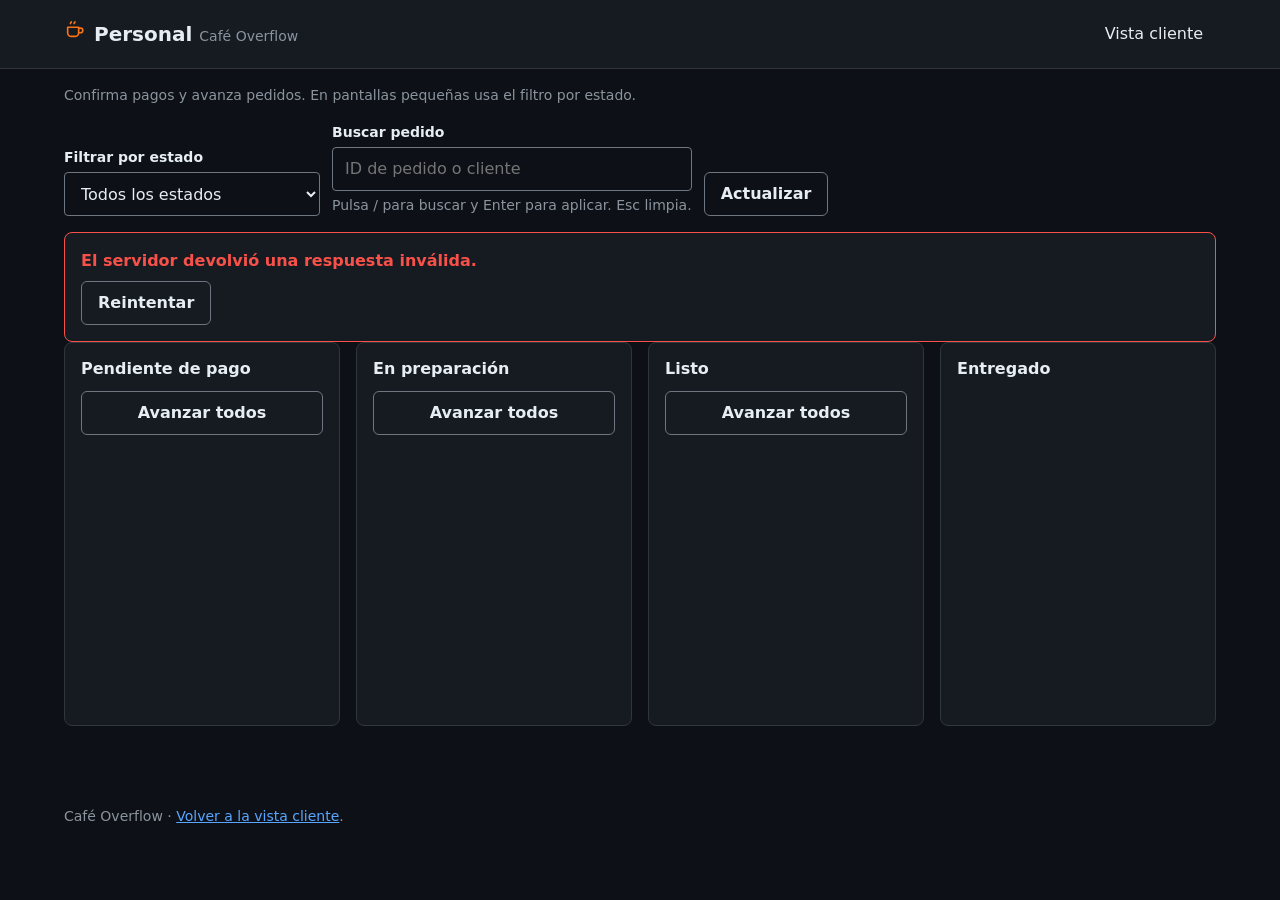
==== commit fb5fe1a9: "feat: agrega búsqueda, avance en bloque y atajos al panel" ====
--- a/cafe_overflow/presentation/web/personal.html
+++ b/cafe_overflow/presentation/web/personal.html
@@ -39,6 +39,11 @@
         <label class="field__label" for="personal-filtro">Filtrar por estado</label>
         <select class="field__select" id="personal-filtro"></select>
       </div>
+      <div class="field">
+        <label class="field__label" for="personal-buscar">Buscar pedido</label>
+        <input class="field__input" id="personal-buscar" type="search" placeholder="ID de pedido o cliente" autocomplete="off" aria-describedby="personal-buscar-ayuda">
+        <p class="field__help" id="personal-buscar-ayuda">Pulsa / para buscar y Enter para aplicar. Esc limpia.</p>
+      </div>
       <button class="btn btn--secondary" id="personal-actualizar" type="button">Actualizar</button>
     </div>
 
@@ -47,14 +52,17 @@
     <div class="personal-board" id="personal-board">
       <section class="personal-columna" id="col-PENDIENTE_DE_PAGO" aria-labelledby="t-PENDIENTE_DE_PAGO">
         <h2 class="personal-columna__titulo" id="t-PENDIENTE_DE_PAGO">Pendiente de pago <span class="personal-columna__conteo" id="conteo-PENDIENTE_DE_PAGO"></span></h2>
+        <button class="btn btn--secondary btn--bulk" data-bulk="PENDIENTE_DE_PAGO" type="button">Avanzar todos</button>
         <div id="lista-PENDIENTE_DE_PAGO"></div>
       </section>
       <section class="personal-columna" id="col-EN_PREPARACION" aria-labelledby="t-EN_PREPARACION">
         <h2 class="personal-columna__titulo" id="t-EN_PREPARACION">En preparación <span class="personal-columna__conteo" id="conteo-EN_PREPARACION"></span></h2>
+        <button class="btn btn--secondary btn--bulk" data-bulk="EN_PREPARACION" type="button">Avanzar todos</button>
         <div id="lista-EN_PREPARACION"></div>
       </section>
       <section class="personal-columna" id="col-LISTO" aria-labelledby="t-LISTO">
         <h2 class="personal-columna__titulo" id="t-LISTO">Listo <span class="personal-columna__conteo" id="conteo-LISTO"></span></h2>
+        <button class="btn btn--secondary btn--bulk" data-bulk="LISTO" type="button">Avanzar todos</button>
         <div id="lista-LISTO"></div>
       </section>
       <section class="personal-columna" id="col-ENTREGADO" aria-labelledby="t-ENTREGADO">
@@ -70,6 +78,15 @@
     </div>
   </footer>
 
+  <dialog class="dialogo" id="dialogo-bulk" aria-labelledby="bulk-titulo">
+    <h2 id="bulk-titulo">Avanzar todos</h2>
+    <p class="texto-secundario" id="bulk-descripcion"></p>
+    <p>
+      <button class="btn btn--primary" id="bulk-confirmar" type="button">Avanzar</button>
+      <button class="btn btn--ghost" id="bulk-cancelar" type="button">Cancelar</button>
+    </p>
+  </dialog>
+
   <div class="toasts" id="toasts" aria-live="polite"></div>
   <noscript><p class="contenedor">Esta aplicación necesita JavaScript para gestionar pedidos.</p></noscript>
 
--- a/cafe_overflow/presentation/web/css/views.css
+++ b/cafe_overflow/presentation/web/css/views.css
@@ -208,6 +208,12 @@
   color: var(--text-muted);
 }
 
+/* Bulk por columna: ancho completo para un target generoso. */
+.personal-columna .btn--bulk {
+  width: 100%;
+  margin-bottom: var(--space-3);
+}
+
 /* bp-lg = --bp-lg (1024px). */
 @media (min-width: 1024px) {
   .personal-board {
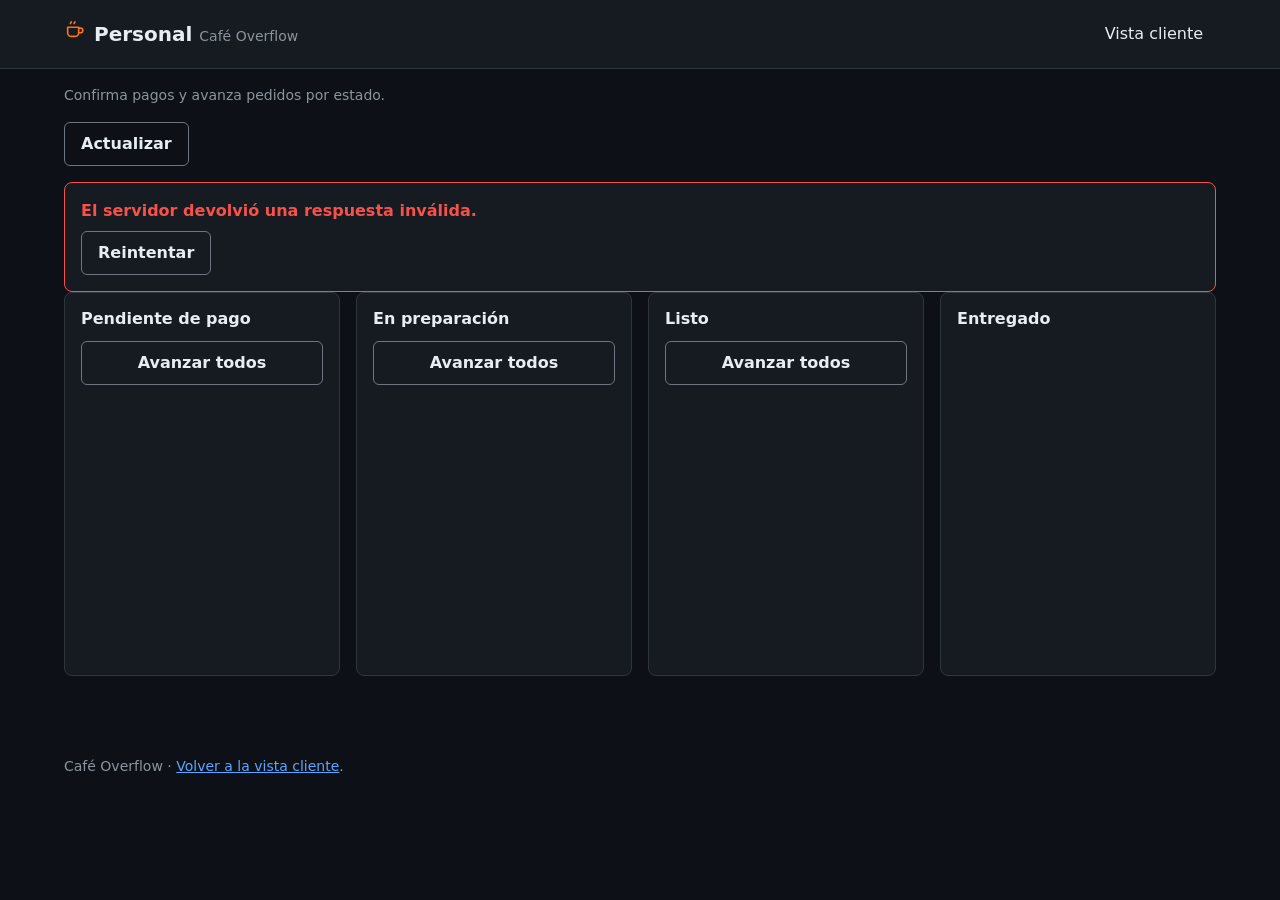
==== commit e66b7597: "fix: corrige navegación y simplifica el panel del personal" ====
--- a/cafe_overflow/presentation/web/personal.html
+++ b/cafe_overflow/presentation/web/personal.html
@@ -32,18 +32,9 @@
     <!-- H1 oculto visualmente pero presente para SEO y screen readers -->
     <h1 class="sr-only">Panel personal · Café Overflow</h1>
     
-    <p class="texto-secundario">Confirma pagos y avanza pedidos. En pantallas pequeñas usa el filtro por estado.</p>
+    <p class="texto-secundario">Confirma pagos y avanza pedidos por estado.</p>
 
     <div class="personal-controles">
-      <div class="field">
-        <label class="field__label" for="personal-filtro">Filtrar por estado</label>
-        <select class="field__select" id="personal-filtro"></select>
-      </div>
-      <div class="field">
-        <label class="field__label" for="personal-buscar">Buscar pedido</label>
-        <input class="field__input" id="personal-buscar" type="search" placeholder="ID de pedido o cliente" autocomplete="off" aria-describedby="personal-buscar-ayuda">
-        <p class="field__help" id="personal-buscar-ayuda">Pulsa / para buscar y Enter para aplicar. Esc limpia.</p>
-      </div>
       <button class="btn btn--secondary" id="personal-actualizar" type="button">Actualizar</button>
     </div>
 
--- a/cafe_overflow/presentation/web/css/base.css
+++ b/cafe_overflow/presentation/web/css/base.css
@@ -50,6 +50,24 @@
 /* Scroll suave solo para anchors internos */
 a[href^="#"] {
   scroll-behavior: smooth;
+}
+
+/* El header es sticky: reserva su altura para que cada ancla caiga en su
+   sección y el título no quede tapado (el header envuelve más filas en móvil). */
+html {
+  scroll-padding-top: 12rem;
+}
+
+@media (min-width: 640px) {
+  html {
+    scroll-padding-top: 8rem;
+  }
+}
+
+@media (min-width: 1024px) {
+  html {
+    scroll-padding-top: 5.5rem;
+  }
 }
 
 /* Foco solo con teclado, según §3.8 */
--- a/cafe_overflow/presentation/web/css/components.css
+++ b/cafe_overflow/presentation/web/css/components.css
@@ -214,7 +214,7 @@
   padding-top: var(--space-2);
 }
 
-/* 5.6 Badges: pill 12px mono, texto siempre explícito.
+/* 5.6 Badges: pill 13px/600 mono, texto siempre explícito.
    Los fondos se derivan del token con color-mix: si el token cambia,
    el tinte del badge lo sigue (antes era RGBA hardcodeado). */
 .badge {
@@ -222,7 +222,8 @@
   align-items: center;
   gap: var(--space-1);
   font-family: var(--font-mono);
-  font-size: var(--text-xs);
+  font-size: 0.8125rem;
+  font-weight: var(--weight-medium);
   letter-spacing: 0.02em;
   border-radius: var(--radius-sm);
   border: 1px solid;
--- a/cafe_overflow/presentation/web/css/views.css
+++ b/cafe_overflow/presentation/web/css/views.css
@@ -165,18 +165,13 @@
   font-size: var(--text-lg);
 }
 
-/* Personal: kanban en desktop, lista apilada + filtro bajo 1024px. */
+/* Personal: kanban en desktop, lista apilada bajo 1024px. */
 .personal-controles {
   display: flex;
   gap: var(--space-3);
   flex-wrap: wrap;
   align-items: end;
   margin-bottom: var(--space-4);
-}
-
-.personal-controles .field {
-  margin-bottom: 0;
-  min-width: min(16rem, 100%);
 }
 
 .personal-board {
@@ -221,11 +216,6 @@
     align-items: start;
   }
 
-  /* En desktop el filtro no limita columnas: todas visibles. */
-  .personal-columna[hidden] {
-    display: block;
-  }
-
   /* Columna vacía no colapsa: el tablero mantiene la lectura de 4 pistas. */
   .personal-columna {
     min-height: 24rem;
